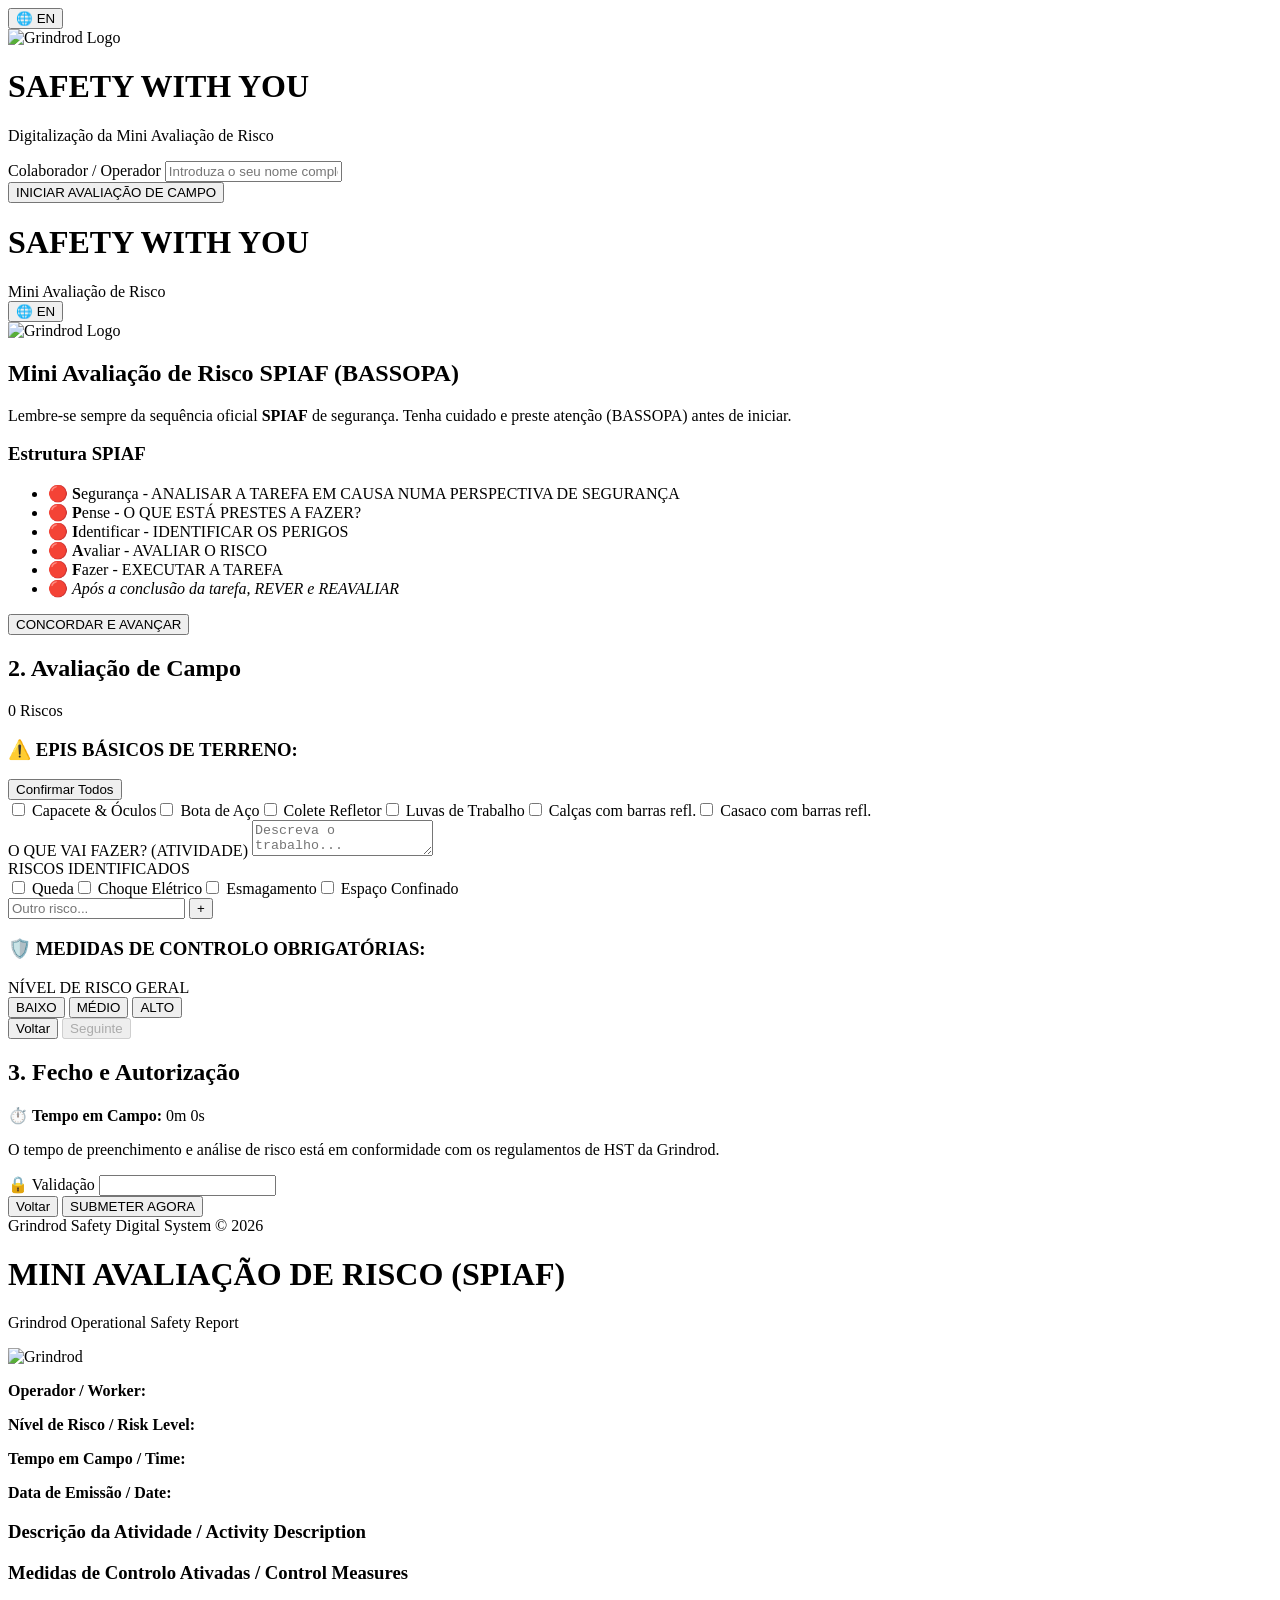
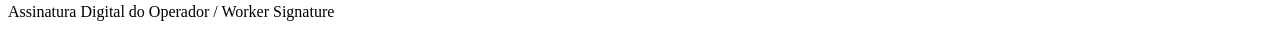
==== teste 2/index.html @ 8ecebaa3 "update" ====
<!DOCTYPE html>
<html lang="pt">
<head>
    <meta charset="UTF-8">
    <meta name="viewport" content="width=device-width, initial-scale=1.0">
    <title>Safety With You - Grindrod</title>
    <!-- Tailwind CSS CDN para Estilização Rápida -->
    <script src="https://cdn.jsdelivr.net/npm/@tailwindcss/browser@4"></script>
    <!-- Biblioteca Oficial para Gerar PDF diretamente no Navegador / Telemóvel -->
    <script src="https://cdnjs.cloudflare.com/ajax/libs/html2pdf.js/0.10.1/html2pdf.bundle.min.js"></script>
    <style>
        .animate-pulse-slow {
            animation: pulse 3s cubic-bezier(0.4, 0, 0.6, 1) infinite;
        }
    </style>
</head>
<body class="bg-gray-100 font-sans text-gray-800 min-h-screen flex flex-col justify-between selection:bg-blue-200">

    <!-- 1. ECRÃ DE LOGIN / ENTRADA -->
    <div id="screen-login" class="flex-1 flex flex-col items-center justify-center p-6 space-y-6 max-w-md mx-auto w-full relative">
        
        <!-- Seletor de Língua no Login -->
        <div class="absolute top-4 right-4 z-50">
            <button onclick="toggleLanguage()" id="lang-btn-login" class="bg-white border border-gray-300 text-slate-700 px-2.5 py-1 rounded text-xs font-bold shadow-sm cursor-pointer hover:bg-gray-50">
                🌐 EN
            </button>
        </div>

        <div class="text-center space-y-2 w-full">
            <!-- Imagem Oficial do Logo no Login -->
            <div class="bg-white p-4 rounded-xl shadow-md inline-block mb-2">
                <img src="logo.png" alt="Grindrod Logo" class="h-20 w-auto object-contain mx-auto">
            </div>
            <h1 class="text-2xl font-black text-[#1a365d] tracking-tight uppercase">SAFETY WITH YOU</h1>
            <p id="t-login-subtitle" class="text-xs text-gray-500 font-medium">Digitalização da Mini Avaliação de Risco</p>
        </div>

        <div class="bg-white p-5 rounded-xl shadow-sm border border-gray-200 w-full space-y-4">
            <div>
                <label id="t-login-label" class="block text-[11px] font-bold text-gray-500 uppercase tracking-wider mb-1">Colaborador / Operador</label>
                <input type="text" id="operator-name" class="w-full p-3 border rounded-lg text-sm outline-none focus:ring-2 focus:ring-blue-500 bg-white" placeholder="Introduza o seu nome completo">
            </div>
            <button id="t-login-btn" onclick="startEvaluation()" class="w-full bg-[#1a365d] text-white p-3.5 rounded-lg font-bold shadow hover:bg-blue-900 transition-all active:scale-[0.99] cursor-pointer text-sm tracking-wide">
                INICIAR AVALIAÇÃO DE CAMPO
            </button>
        </div>
    </div>


    <!-- ECRÃS DE FLUXO INTERNO -->
    <div id="main-flow-container" class="hidden flex-1 flex flex-col">
        
        <!-- Header Fixo -->
        <header class="bg-[#1a365d] text-white p-4 flex items-center justify-between shadow-md h-16 sticky top-0 z-50">
            <div class="flex flex-col justify-center min-w-0 pr-2">
                <h1 class="font-bold tracking-wide text-xs sm:text-sm truncate uppercase">SAFETY WITH YOU</h1>
                <span id="t-header-subtitle" class="text-[9px] block text-gray-300 truncate">Mini Avaliação de Risco</span>
            </div>
            
            <div class="flex items-center gap-3 flex-shrink-0">
                <button onclick="toggleLanguage()" id="lang-btn-flow" class="bg-[#244b82] border border-blue-400 text-white px-2 py-0.5 rounded text-[11px] font-bold cursor-pointer hover:bg-blue-800">
                    🌐 EN
                </button>
                <div class="bg-white px-2 py-1 rounded flex items-center justify-center h-10 w-24 shadow-sm">
                    <img src="logo.png" alt="Grindrod Logo" class="h-full w-full object-contain">
                </div>
            </div>
        </header>

        <!-- 2. ECRÃ DE CONSCIENCIALIZAÇÃO (SPIAF / STIAD) -->
        <div id="screen-spiaf" class="hidden flex-1 p-4 max-w-md mx-auto w-full space-y-4">
            <div id="spiaf-banner-style" class="border-l-4 border-red-600 bg-red-50 p-3 rounded-r shadow-sm">
                <h2 id="t-spiaf-title" class="text-sm font-bold text-red-800 uppercase">Mentalidade SPIAF</h2>
                <p id="t-spiaf-desc" class="text-[11px] text-red-700 mt-0.5">Lembre-se sempre de: <strong>Se Parar Inspecionar Avaliar Fazer!</strong> Pare antes de iniciar qualquer atividade complexa.</p>
            </div>

            <div class="bg-white p-4 rounded-xl shadow-sm border space-y-3">
                <h3 id="t-spiaf-rules-title" class="text-xs font-bold text-gray-400 uppercase tracking-wider">Regras de Ouro no Terreno</h3>
                <ul id="t-spiaf-rules-list" class="text-xs space-y-2.5 text-gray-600"></ul>
            </div>

            <button id="t-spiaf-btn" onclick="changeScreen('screen-form')" class="w-full bg-[#1a365d] text-white p-3 rounded font-bold shadow hover:bg-blue-900 cursor-pointer text-sm">
                CONCORDAR E AVANÇAR
            </button>
        </div>

        <!-- 3. ECRÃ FORMULÁRIO -->
        <div id="screen-form" class="hidden flex-1 p-4 max-w-md mx-auto w-full space-y-4 pb-8">
            <div class="flex justify-between items-center border-b pb-2">
                <h2 id="t-form-title" class="text-base font-bold text-slate-800">2. Avaliação de Campo</h2>
                <span id="risk-counter" class="bg-gray-400 text-white text-xs font-bold px-2 py-1 rounded-full">0 Riscos</span>
            </div>

            <!-- EPIs -->
            <div class="bg-blue-50/60 p-3 rounded-lg border border-blue-200 space-y-2">
                <div class="flex justify-between items-center">
                    <h3 id="t-epi-title" class="text-xs font-bold text-slate-700 flex items-center gap-1">⚠️ EPIS BÁSICOS DE TERRENO:</h3>
                    <button type="button" id="t-epi-btn-all" onclick="checkAllEpi()" class="text-[10px] bg-blue-100 text-blue-700 font-bold px-2 py-0.5 rounded border border-blue-300 hover:bg-blue-200">Confirmar Todos</button>
                </div>
                <div id="epi-checkboxes-container" class="grid grid-cols-2 gap-2 text-xs"></div>
            </div>

            <!-- Atividade -->
            <div class="space-y-1">
                <label id="t-activity-label" class="block text-xs font-bold text-gray-500 uppercase">O QUE VAI FAZER? (ATIVIDADE)</label>
                <textarea id="activity-textarea" class="w-full p-2.5 border rounded text-xs outline-none focus:ring-1 focus:ring-blue-500 bg-white" rows="2" placeholder="Descreva o trabalho..."></textarea>
            </div>

            <!-- Riscos -->
            <div class="space-y-1.5">
                <label id="t-risks-label" class="block text-xs font-bold text-gray-500 uppercase">RISCOS IDENTIFICADOS</label>
                <div id="risks-grid" class="grid grid-cols-2 gap-2 text-xs"></div>
                <div class="flex gap-2 mt-2">
                    <input type="text" id="new-risk-input" class="flex-1 p-2 border rounded text-xs outline-none bg-white" placeholder="Outro risco...">
                    <button type="button" onclick="addNewRisk()" class="bg-orange-500 text-white font-bold px-3 rounded hover:bg-orange-600">+</button>
                </div>
            </div>

            <!-- Painel de Controlo Inteligente -->
            <div id="smart-controls-panel" class="hidden bg-blue-50 p-3 rounded-lg border border-blue-200 space-y-1 text-xs text-slate-700">
                <h3 id="t-matrix-title" class="font-bold text-blue-900 uppercase tracking-wide flex items-center gap-1">🛡️ MEDIDAS DE CONTROLO OBRIGATÓRIAS:</h3>
                <div id="controls-list" class="space-y-1.5 font-medium mt-1"></div>
            </div>

            <!-- Risco Geral -->
            <div class="space-y-1.5">
                <label id="t-risk-level-label" class="block text-xs font-bold text-gray-500 uppercase">NÍVEL DE RISCO GERAL</label>
                <div class="grid grid-cols-3 gap-2">
                    <button type="button" id="t-btn-low" onclick="setRiskLevel('BAIXO')" class="p-2.5 rounded font-bold border text-xs bg-green-100 border-green-300 text-green-700 hover:bg-green-200 active:bg-green-300 cursor-pointer">BAIXO</button>
                    <button type="button" id="t-btn-med" onclick="setRiskLevel('MÉDIO')" class="p-2.5 rounded font-bold border text-xs bg-yellow-100 border-yellow-300 text-yellow-700 hover:bg-yellow-200 active:bg-yellow-300 cursor-pointer">MÉDIO</button>
                    <button type="button" id="t-btn-high" onclick="setRiskLevel('ALTO')" class="p-2.5 rounded font-bold border text-xs bg-red-100 border-red-300 text-red-700 hover:bg-red-200 active:bg-red-300 cursor-pointer">ALTO</button>
                </div>
            </div>

            <!-- Alerta -->
            <div id="alert-risk-level" class="hidden p-3 rounded text-xs font-semibold"></div>

            <div class="flex gap-4 pt-2">
                <button type="button" id="t-btn-back-1" onclick="changeScreen('screen-spiaf')" class="w-1/3 bg-slate-300 text-slate-700 p-3 rounded font-bold hover:bg-slate-400 cursor-pointer text-sm">Voltar</button>
                <button type="button" id="btn-next-step" onclick="validateScreenForm()" disabled class="w-2/3 bg-gray-400 text-white p-3 rounded font-bold cursor-not-allowed shadow text-sm">Seguinte</button>
            </div>
        </div>

        <!-- 4. ECRÃ DE ASSINATURA E SUBMISSÃO -->
        <div id="screen-approval" class="hidden flex-1 p-4 max-w-md mx-auto w-full space-y-4">
            <h2 id="t-approval-title" class="text-base font-bold text-slate-800 border-b pb-1">3. Fecho e Autorização</h2>
            
            <div class="bg-white p-3.5 rounded-lg border text-xs space-y-2">
                <p><span id="t-time-label">⏱️ <strong>Tempo em Campo:</strong></span> <span id="time-elapsed-display" class="font-bold text-blue-700">0m 0s</span></p>
                <p id="t-time-desc" class="text-gray-500 text-[11px]">O tempo de preenchimento e análise de risco está em conformidade com os regulamentos de HST da Grindrod.</p>
            </div>

            <!-- Bloco de Assinaturas -->
            <div class="p-3 border rounded space-y-2 bg-gray-50" id="validation-signature-block">
                <label id="approval-label" class="block text-xs font-bold uppercase tracking-wide">🔒 Validação</label>
                <input type="text" id="approver-name" class="w-full p-2 border rounded text-xs outline-none focus:ring-2 focus:ring-blue-500 bg-white" placeholder="">
            </div>

            <div class="flex gap-4 pt-4">
                <button type="button" id="t-btn-back-2" onclick="changeScreen('screen-form')" class="w-1/3 bg-slate-300 text-slate-700 p-3 rounded font-bold hover:bg-slate-400 cursor-pointer text-sm">Voltar</button>
                <button type="button" id="t-btn-submit" onclick="submitForm()" class="w-2/3 bg-emerald-600 text-white p-3 rounded font-bold hover:bg-emerald-700 shadow cursor-pointer text-sm">SUBMETER AGORA</button>
            </div>
        </div>

        <!-- Footer -->
        <footer class="text-center text-[10px] text-gray-400 pb-2 mt-auto">
            Grindrod Safety Digital System © 2026
        </footer>
    </div>


    <!-- ELEMENTO INVISÍVEL: Estrutura do Layout Usada Apenas para Gerar o PDF Comercial -->
    <div id="pdf-template" class="hidden bg-white p-8 text-slate-900 text-sm space-y-6" style="width: 750px;">
        <div class="flex justify-between items-center border-b-2 border-[#1a365d] pb-4">
            <div>
                <h1 class="text-xl font-black text-[#1a365d]" id="pdf-title-main">MINI AVALIAÇÃO DE RISCO</h1>
                <p class="text-xs text-gray-500 font-bold uppercase">Grindrod Operational Safety Report</p>
            </div>
            <img src="logo.png" alt="Grindrod" style="height: 50px; width: auto; object-contain: true;">
        </div>

        <div class="bg-gray-50 p-4 rounded border grid grid-cols-2 gap-4">
            <p><strong>Operador / Worker:</strong> <span id="pdf-worker-name"></span></p>
            <p><strong>Nível de Risco / Risk Level:</strong> <span id="pdf-risk-level" class="font-bold"></span></p>
            <p><strong>Tempo em Campo / Time:</strong> <span id="pdf-time"></span></p>
            <p><strong>Data de Emissão / Date:</strong> <span id="pdf-date"></span></p>
        </div>

        <div class="space-y-2">
            <h3 class="font-bold text-[#1a365d] border-b uppercase text-xs">Descrição da Atividade / Activity Description</h3>
            <p id="pdf-activity" class="text-gray-700 bg-gray-50 p-3 rounded border italic"></p>
        </div>

        <div class="space-y-2">
            <h3 class="font-bold text-[#1a365d] border-b uppercase text-xs">Medidas de Controlo Ativadas / Control Measures</h3>
            <div id="pdf-controls" class="space-y-1 text-xs text-gray-700 pl-2"></div>
        </div>

        <div class="grid grid-cols-2 gap-8 pt-12 text-center text-xs">
            <div class="border-t border-gray-400 pt-2">
                <p class="font-bold" id="pdf-worker-sign"></p>
                <p class="text-gray-400 text-[10px]">Assinatura Digital do Operador / Worker Signature</p>
            </div>
            <div class="border-t border-gray-400 pt-2">
                <p class="font-bold" id="pdf-approver-sign"></p>
                <p id="pdf-approver-title" class="text-gray-400 text-[10px]"></p>
            </div>
        </div>
    </div>


    <!-- LÓGICA JAVASCRIPT BILINGUE + MOTOR PDF -->
    <script>
        let currentLang = "PT";
        let currentRiskLevel = "BAIXO";
        let startTime = null;
        let customRisksData = {};
        let finalExecutionTime = "";

               const translations = {
            PT: {
                loginSubtitle: "Digitalização da Mini Avaliação de Risco",
                loginLabel: "Colaborador / Operador",
                loginPlaceholder: "Introduza o seu nome completo",
                loginBtn: "INICIAR AVALIAÇÃO DE CAMPO",
                headerSubtitle: "Mini Avaliação de Risco",
                spiafTitle: "Mini Avaliação de Risco SPIAF (BASSOPA)",
                spiafDesc: "Lembre-se sempre da sequência oficial <strong>SPIAF</strong> de segurança. Tenha cuidado e preste atenção (BASSOPA) antes de iniciar.",
                spiafRulesTitle: "Estrutura SPIAF",
                spiafRules: [
                    "<strong>S</strong>egurança - ANALISAR A TAREFA EM CAUSA NUMA PERSPECTIVA DE SEGURANÇA",
                    "<strong>P</strong>ense - O QUE ESTÁ PRESTES A FAZER?",
                    "<strong>I</strong>dentificar - IDENTIFICAR OS PERIGOS",
                    "<strong>A</strong>valiar - AVALIAR O RISCO",
                    "<strong>F</strong>azer - EXECUTAR A TAREFA",
                    "<em>Após a conclusão da tarefa, REVER e REAVALIAR</em>"
                ],
                spiafBtn: "CONCORDAR E AVANÇAR",
                formTitle: "2. Avaliação de Campo",
                epiTitle: "⚠️ EPIS BÁSICOS DE TERRENO:",
                epiBtnAll: "Confirmar Todos",
                epis: ["Capacete & Óculos", "Bota de Aço", "Colete Refletor", "Luvas de Trabalho", "Calças com barras refl.", "Casaco com barras refl."],
                activityLabel: "O QUE VAI FAZER? (ATIVIDADE)",
                activityPlaceholder: "Descreva o trabalho...",
                risksLabel: "RISCOS IDENTIFICADOS",
                riskInputPlaceholder: "Outro risco...",
                matrixTitle: "🛡️ MEDIDAS DE CONTROLO OBRIGATÓRIAS:",
                riskLevelLabel: "NÍVEL DE RISCO GERAL",
                btnLow: "BAIXO",
                btnMed: "MÉDIO",
                btnHigh: "ALTO",
                btnBack: "Voltar",
                btnNext: "Seguinte",
                approvalTitle: "3. Fecho e Autorização",
                timeLabel: "⏱️ <strong>Tempo em Campo:</strong>",
                timeDesc: "O tempo de preenchimento e análise de risco está em conformidade com os regulamentos de HST da Grindrod.",
                btnSubmit: "SUBMETER AGORA",
                alertLoginName: "Por favor, introduza o seu nome para iniciar a avaliação.",
                alertEpiCheck: "❌ Atenção: É obrigatório confirmar o uso de TODOS os EPIs básicos de terreno antes de avançar!",
                riskCounterOne: "Risco",
                riskCounterMany: "Riscos",
                promptCustomMeasure: "Qual é a medida de controlo obrigatória para o risco",
                defaultCustomMeasure: "Aplicar procedimentos de segurança específicos de campo.",
                alertSubmissaoSucesso: "✓ Avaliação de Segurança submetida com sucesso! O descarregamento do PDF iniciará de seguida.",
                validadoPor: "Validada por",
                alertBaixo: "ℹ️ Risco Baixo: Esta tarefa exigirá a assinatura do Supervisor no fecho.",
                alertMedio: "⚠️ Risco Médio: Esta tarefa exigirá a validação e assinatura do Gestor de Área.",
                alertAlto: "🚨 ATENÇÃO: Trabalho de Alto Risco! Exigirá a assinatura de autorização do CO / CEO.",
                labelSignSuper: "🔒 Assinatura de Validação do Supervisor",
                placeholderSignSuper: "Nome do Supervisor Autorizado",
                labelSignGestor: "🔒 Assinatura de Validação do Gestor",
                placeholderSignGestor: "Nome do Gestor de Área",
                labelSignCeo: "🔒 Assinatura de Autorização Especial (CO / CEO)",
                placeholderSignCeo: "Nome do CO ou CEO da Empresa",
                errorSignRequired: "❌ Erro: O nível de risco está definido como"
            },
            EN: {
                loginSubtitle: "Digitalization of the Mini Risk Assessment",
                loginLabel: "Employee / Operator",
                loginPlaceholder: "Enter your full name",
                loginBtn: "START FIELD ASSESSMENT",
                headerSubtitle: "STIAD Mini Risk Assessment",
                spiafTitle: "STIAD Mini Risk Assessment (BASSOBHA)",
                spiafDesc: "Always remember the official <strong>STIAD</strong> safety sequence. Take care and pay attention (BASSOBHA) before starting.",
                spiafRulesTitle: "STIAD Framework",
                spiafRules: [
                    "<strong>S</strong>afety - LOOK AT THE TASK AT HAND FROM A SAFETY PERSPECTIVE",
                    "<strong>T</strong>hink - WHAT ARE YOU ABOUT TO DO?",
                    "<strong>I</strong>dentify - IDENTIFY HAZARDS",
                    "<strong>A</strong>ssess - ASSESS THE RISK",
                    "<strong>D</strong>o - DO THE TASK",
                    "<em>After the task is complete, REVIEW and REASSESS</em>"
                ],
                spiafBtn: "AGREE AND PROCEED",
                formTitle: "2. Field Assessment",
                epiTitle: "⚠️ BASIC SITE PPE:",
                epiBtnAll: "Confirm All",
                epis: ["Helmet & Glasses", "Steel Toe Boots", "Reflective Vest", "Safety Gloves", "Reflective Trousers", "Reflective Jacket"],
                activityLabel: "WHAT ARE YOU GOING TO DO? (ACTIVITY)",
                activityPlaceholder: "Describe the work...",
                risksLabel: "IDENTIFIED RISKS",
                riskInputPlaceholder: "Other risk...",
                matrixTitle: "🛡️ MANDATORY CONTROL MEASURES:",
                riskLevelLabel: "GENERAL RISK LEVEL",
                btnLow: "LOW",
                btnMed: "MEDIUM",
                btnHigh: "HIGH",
                btnBack: "Back",
                btnNext: "Next",
                approvalTitle: "3. Closure and Authorization",
                timeLabel: "⏱️ <strong>Time in Field:</strong>",
                timeDesc: "The assessment completion time complies with Grindrod's health and safety regulations.",
                btnSubmit: "SUBMIT NOW",
                alertLoginName: "Please enter your name to start the assessment.",
                alertEpiCheck: "❌ Attention: You must confirm the use of ALL basic site PPE before proceeding!",
                riskCounterOne: "Risk",
                riskCounterMany: "Risks",
                promptCustomMeasure: "What is the mandatory control measure for the risk",
                defaultCustomMeasure: "Apply specific field safety procedures.",
                alertSubmissaoSucesso: "✓ Safety Assessment successfully submitted! PDF download will follow.",
                validadoPor: "Validated by",
                alertBaixo: "ℹ️ Low Risk: This task will require the Supervisor's signature at closure.",
                alertMedio: "⚠️ Medium Risk: This task will require validation and signature from the Area Manager.",
                alertAlto: "🚨 ATTENTION: High Risk Work! Will require authorization signature from the CO / CEO.",
                labelSignSuper: "🔒 Supervisor Validation Signature",
                placeholderSignSuper: "Name of the Authorized Supervisor",
                labelSignGestor: "🔒 Manager Validation Signature",
                placeholderSignGestor: "Name of the Area Manager",
                labelSignCeo: "🔒 Special Authorization Signature (CO / CEO)",
                placeholderSignCeo: "Name of the Company CO or CEO",
                errorSignRequired: "❌ Error: The risk level is set to"
            }
        };


        function toggleLanguage() {
            currentLang = (currentLang === "PT") ? "EN" : "PT";
            document.getElementById('lang-btn-login').innerText = `🌐 ${currentLang === "PT" ? "EN" : "PT"}`;
            document.getElementById('lang-btn-flow').innerText = `🌐 ${currentLang === "PT" ? "EN" : "PT"}`;
            applyTranslations();
            updateFormIntelligence(); 
            if(!document.getElementById('screen-form').classList.contains('hidden')) {
                setRiskLevel(currentRiskLevel === "BAIXO" || currentRiskLevel === "LOW" ? "BAIXO" : (currentRiskLevel === "MÉDIO" || currentRiskLevel === "MEDIUM" ? "MÉDIO" : "ALTO"));
            }
        }

        function applyTranslations() {
            const lang = translations[currentLang];
            document.getElementById('t-login-subtitle').innerText = lang.loginSubtitle;
            document.getElementById('t-login-label').innerText = lang.loginLabel;
            document.getElementById('operator-name').placeholder = lang.loginPlaceholder;
            document.getElementById('t-login-btn').innerText = lang.loginBtn;
            document.getElementById('t-header-subtitle').innerText = lang.headerSubtitle;
            document.getElementById('t-spiaf-title').innerText = lang.spiafTitle;
            document.getElementById('t-spiaf-desc').innerHTML = lang.spiafDesc;
            document.getElementById('t-spiaf-rules-title').innerText = lang.spiafRulesTitle;
            document.getElementById('t-spiaf-btn').innerText = lang.spiafBtn;
            
            // Ajuste do título da exportação do PDF
            if(currentLang === "EN") {
                document.getElementById('pdf-title-main').innerText = "STIAD MINI RISK ASSESSMENT";
            } else {
                document.getElementById('pdf-title-main').innerText = "MINI AVALIAÇÃO DE RISCO (SPIAF)";
            }

            // Garante o alinhamento visual com a barra institucional vermelha de segurança da Grindrod
            document.getElementById('spiaf-banner-style').className = "border-l-4 border-red-600 bg-red-50 p-3 rounded-r shadow-sm";
            document.getElementById('t-spiaf-title').className = "text-sm font-bold text-red-800 uppercase";
            document.getElementById('t-spiaf-desc').className = "text-[11px] text-red-700 mt-0.5";

            let rulesHtml = "";
            lang.spiafRules.forEach(rule => { 
                rulesHtml += `<li class="flex items-start gap-2">🔴 <span>${rule}</span></li>`; 
            });
            document.getElementById('t-spiaf-rules-list').innerHTML = rulesHtml;

            document.getElementById('t-form-title').innerText = lang.formTitle;
            document.getElementById('t-epi-title').innerText = lang.epiTitle;
            document.getElementById('t-epi-btn-all').innerText = lang.epiBtnAll;
            document.getElementById('t-activity-label').innerText = lang.activityLabel;
            document.getElementById('activity-textarea').placeholder = lang.activityPlaceholder;
            document.getElementById('t-risks-label').innerText = lang.risksLabel;
            document.getElementById('new-risk-input').placeholder = lang.riskInputPlaceholder;
            document.getElementById('t-matrix-title').innerText = lang.matrixTitle;
            document.getElementById('t-risk-level-label').innerText = lang.riskLevelLabel;
            
            document.getElementById('t-btn-low').innerText = lang.btnLow;
            document.getElementById('t-btn-med').innerText = lang.btnMed;
            document.getElementById('t-btn-high').innerText = lang.btnHigh;
            document.getElementById('t-btn-back-1').innerText = lang.btnBack;
            document.getElementById('btn-next-step').innerText = lang.btnNext;

            const epiContainer = document.getElementById('epi-checkboxes-container');
            let epiHtml = "";
            lang.epis.forEach(epi => { epiHtml += `<label class="flex items-center gap-1.5 cursor-pointer"><input type="checkbox" class="epi-checkbox w-4 h-4 text-blue-600 rounded"> ${epi}</label>`; });
            epiContainer.innerHTML = epiHtml;

            const risksGrid = document.getElementById('risks-grid');
            const defaultRisks = currentLang === "PT" 
                ? [{v:"Queda", t:"Queda"}, {v:"Choque", t:"Choque Elétrico"}, {v:"Esmagamento", t:"Esmagamento"}, {v:"Confinado", t:"Espaço Confinado"}]
                : [{v:"Queda", t:"Falls"}, {v:"Choque", t:"Electrical Shock"}, {v:"Esmagamento", t:"Crushing"}, {v:"Confinado", t:"Confined Space"}];
            
            let risksHtml = "";
            defaultRisks.forEach(r => { risksHtml += `<label class="flex items-center space-x-2 bg-white p-2 rounded border cursor-pointer"><input type="checkbox" value="${r.v}" onchange="updateFormIntelligence()" class="w-4 h-4 text-blue-600"> <span>${r.t}</span></label>`; });
            risksGrid.innerHTML = risksHtml;

            document.getElementById('t-approval-title').innerText = lang.approvalTitle;
            document.getElementById('t-time-label').innerHTML = lang.timeLabel;
            document.getElementById('t-time-desc').innerText = lang.timeDesc;
            document.getElementById('t-btn-back-2').innerText = lang.btnBack;
            document.getElementById('t-btn-submit').innerText = lang.btnSubmit;
        }

        function changeScreen(screenId) {
            if(screenId === 'screen-login') {
                document.getElementById('screen-login').classList.remove('hidden');
                document.getElementById('main-flow-container').classList.add('hidden');
            } else {
                document.getElementById('screen-login').classList.add('hidden');
                document.getElementById('main-flow-container').classList.remove('hidden');
                document.getElementById('screen-spiaf').classList.add('hidden');
                document.getElementById('screen-form').classList.add('hidden');
                document.getElementById('screen-approval').classList.add('hidden');
                document.getElementById(screenId).classList.remove('hidden');
            }

            if(screenId === 'screen-approval') {
                const endTime = new Date();
                const totalSeconds = Math.floor((endTime - startTime) / 1000);
                const minutes = Math.floor(totalSeconds / 60);
                const seconds = totalSeconds % 60;
                finalExecutionTime = `${minutes}m ${seconds}s`;
                document.getElementById('time-elapsed-display').innerText = finalExecutionTime;

                const label = document.getElementById('approval-label');
                const input = document.getElementById('approver-name');
                const block = document.getElementById('validation-signature-block');
                const lang = translations[currentLang];

                block.classList.remove('border-green-300', 'border-yellow-300', 'border-red-300', 'bg-green-50/50', 'bg-yellow-50/50', 'bg-red-50/50');

                if (currentRiskLevel === "BAIXO" || currentRiskLevel === "LOW") {
                    label.innerText = lang.labelSignSuper;
                    label.className = "block text-xs font-bold text-green-700 uppercase";
                    input.placeholder = lang.placeholderSignSuper;
                    block.classList.add('border-green-300', 'bg-green-50/50');
                } else if (currentRiskLevel === "MÉDIO" || currentRiskLevel === "MEDIUM") {
                    label.innerText = lang.labelSignGestor;
                    label.className = "block text-xs font-bold text-yellow-700 uppercase";
                    input.placeholder = lang.placeholderSignGestor;
                    block.classList.add('border-yellow-300', 'bg-yellow-50/50');
                } else if (currentRiskLevel === "ALTO" || currentRiskLevel === "HIGH") {
                    label.innerText = lang.labelSignCeo;
                    label.className = "block text-xs font-bold text-red-700 uppercase";
                    input.placeholder = lang.placeholderSignCeo;
                    block.classList.add('border-red-300', 'bg-red-50/50');
                }
            }
        }

        function startEvaluation() {
            const opName = document.getElementById('operator-name').value.trim();
            if(opName === "") {
                alert(translations[currentLang].alertLoginName);
                return;
            }
            startTime = new Date(); 
            changeScreen('screen-spiaf');
        }

        function checkAllEpi() {
            const checkboxes = document.querySelectorAll('.epi-checkbox');
            checkboxes.forEach(cb => cb.checked = true);
        }

        function addNewRisk() {
            const input = document.getElementById('new-risk-input');
            const riskValue = input.value.trim();
            const lang = translations[currentLang];

            if (riskValue !== "") {
                const controlValue = prompt(`${lang.promptCustomMeasure} [${riskValue}]?`);
                const finalControl = (controlValue && controlValue.trim() !== "") ? controlValue.trim() : lang.defaultCustomMeasure;
                customRisksData[riskValue] = finalControl;

                const grid = document.getElementById('risks-grid');
                const label = document.createElement('label');
                label.className = "flex items-center space-x-2 bg-orange-50 p-2 rounded border border-orange-200 cursor-pointer select-none animate-pulse-slow";
                label.innerHTML = `<input type="checkbox" value="${riskValue}" onchange="updateFormIntelligence()" class="w-4 h-4 text-blue-600" checked> <span class="truncate">${riskValue}</span>`;
                grid.appendChild(label);
                
                input.value = "";
                updateFormIntelligence();
            }
        }

        function updateFormIntelligence() {
            const checkboxes = document.querySelectorAll('#risks-grid input[type="checkbox"]');
            const panel = document.getElementById('smart-controls-panel');
            const list = document.getElementById('controls-list');
            const counter = document.getElementById('risk-counter');
            const btnNext = document.getElementById('btn-next-step');
            const lang = translations[currentLang];
            
            let checkedCount = 0;
            let htmlControls = "";

            checkboxes.forEach(box => {
                if(box.checked) {
                    checkedCount++;
                    if(box.value === "Queda") htmlControls += currentLang === "PT" ? `<p>🟩 Uso de Arnês e Linha de Vida Obrigatório.</p>` : `<p>🟩 Safety Harness and Lifeline Required.</p>`;
                    if(box.value === "Choque") htmlControls += currentLang === "PT" ? `<p>🟩 Confirmar isolamento elétrico e teste LOTO.</p>` : `<p>🟩 Confirm electrical isolation and LOTO verification.</p>`;
                    if(box.value === "Esmagamento") htmlControls += currentLang === "PT" ? `<p>🟩 Manter distância da linha de fogo e raio de ação da máquina.</p>` : `<p>🟩 Keep clear of the line of fire and machine operational radius.</p>`;
                    if(box.value === "Confinado") htmlControls += currentLang === "PT" ? `<p>🟩 Medição de Gases e vigia externo activos.</p>` : `<p>🟩 Gas testing and active external standby watch.</p>`;
                    
                    if(box.value !== "Queda" && box.value !== "Choque" && box.value !== "Esmagamento" && box.value !== "Confinado") {
                        const customControl = customRisksData[box.value] || "Medida não especificada / Not specified.";
                        htmlControls += `<p>🟩 <strong class="text-orange-600">${box.value}:</strong> ${customControl}</p>`;
                    }
                }
            });

            if (checkedCount > 0) {
                counter.innerText = `${checkedCount} ${checkedCount === 1 ? lang.riskCounterOne : lang.riskCounterMany}`;
                counter.className = "bg-orange-500 text-white text-xs font-bold px-2 py-1 rounded-full scale-105 transition-all";
                btnNext.disabled = false;
                btnNext.className = "w-2/3 bg-[#1a365d] text-white p-3 rounded font-bold shadow hover:bg-blue-900 cursor-pointer text-sm";
            } else {
                counter.innerText = `0 ${lang.riskCounterMany}`;
                counter.className = "bg-gray-400 text-white text-xs font-bold px-2 py-1 rounded-full transition-all";
                btnNext.disabled = true;
                btnNext.className = "w-2/3 bg-gray-400 text-white p-3 rounded font-bold cursor-not-allowed shadow text-sm";
            }

            if(htmlControls !== "") {
                list.innerHTML = htmlControls;
                panel.classList.remove('hidden');
            } else {
                panel.classList.add('hidden');
            }
        }

        function setRiskLevel(level) {
            const alertBox = document.getElementById('alert-risk-level');
            const lang = translations[currentLang];
            alertBox.classList.remove('hidden', 'bg-green-100', 'text-green-800', 'border-green-400', 'bg-yellow-100', 'text-yellow-800', 'border-yellow-400', 'bg-red-100', 'text-red-800', 'border-red-400', 'border');
            alertBox.classList.add('border');

            if (level === "BAIXO") {
                currentRiskLevel = currentLang === "PT" ? "BAIXO" : "LOW";
                alertBox.className = "bg-green-100 text-green-800 border-green-400 p-3 rounded text-xs font-semibold";
                alertBox.innerText = lang.alertBaixo;
            } else if (level === "MÉDIO") {
                currentRiskLevel = currentLang === "PT" ? "MÉDIO" : "MEDIUM";
                alertBox.className = "bg-yellow-100 text-yellow-800 border-yellow-400 p-3 rounded text-xs font-semibold";
                alertBox.innerText = lang.alertMedio;
            } else if (level === "ALTO") {
                currentRiskLevel = currentLang === "PT" ? "ALTO" : "HIGH";
                alertBox.className = "bg-red-100 text-red-800 border-red-400 p-3 rounded text-xs font-semibold animate-pulse";
                alertBox.innerText = lang.alertAlto;
            }
        }

        function validateScreenForm() {
            const epis = document.querySelectorAll('.epi-checkbox');
            let allEpisOk = true;
            epis.forEach(cb => { if(!cb.checked) allEpisOk = false; });

            if(!allEpisOk) {
                alert(translations[currentLang].alertEpiCheck);
                return;
            }
            changeScreen('screen-approval');
        }

        function generateSafetyPDF(operador, aprovador, atividade) {
            document.getElementById('pdf-worker-name').innerText = operador;
            document.getElementById('pdf-worker-sign').innerText = operador;
            document.getElementById('pdf-risk-level').innerText = currentRiskLevel;
            document.getElementById('pdf-time').innerText = finalExecutionTime;
            document.getElementById('pdf-date').innerText = new Date().toLocaleString();
            document.getElementById('pdf-activity').innerText = atividade !== "" ? atividade : "Atividade operacional não descrita.";
            document.getElementById('pdf-approver-sign').innerText = aprovador;
            
            let cargoFinal = "Supervisor de HST / HSE Supervisor";
            if(currentRiskLevel === "MÉDIO" || currentRiskLevel === "MEDIUM") cargoFinal = "Gestor Operacional / Area Manager";
            if(currentRiskLevel === "ALTO" || currentRiskLevel === "HIGH") cargoFinal = "Diretor Executivo / CO CEO";
            document.getElementById('pdf-approver-title').innerText = cargoFinal;

            const activeControls = document.getElementById('controls-list').innerHTML;
            document.getElementById('pdf-controls').innerHTML = activeControls !== "" ? activeControls : "<p>Nenhum risco crítico selecionado. Operação com EPIs Básicos.</p>";

            const elementoPDF = document.getElementById('pdf-template');
            elementoPDF.classList.remove('hidden');

            const opcoes = {
                margin:       0.5,
                filename:     `Grindrod_Safety_Report_${operador.replace(/\s+/g, '_')}.pdf`,
                image:        { type: 'jpeg', quality: 0.98 },
                html2canvas:  { scale: 2, useCORS: true },
                jsPDF:        { unit: 'in', format: 'letter', orientation: 'portrait' }
            };

            html2pdf().set(opcoes).from(elementoPDF).save().then(() => {
                elementoPDF.classList.add('hidden');
            });
        }

        function submitForm() {
            const opName = document.getElementById('operator-name').value.trim();
            const approverInput = document.getElementById('approver-name').value.trim();
            const atividadeInput = document.getElementById('activity-textarea').value.trim();
            const lang = translations[currentLang];
            
            if (approverInput === "") {
                let cargo = currentLang === "PT" ? "Supervisor" : "Supervisor";
                if (currentRiskLevel === "MÉDIO" || currentRiskLevel === "MEDIUM") cargo = currentLang === "PT" ? "Gestor" : "Manager";
                if (currentRiskLevel === "ALTO" || currentRiskLevel === "HIGH") cargo = "CO / CEO";
                alert(`${lang.errorSignRequired} ${currentRiskLevel}. ${currentLang === 'PT' ? 'É obrigatório introduzir o nome do' : 'You must enter the name of the'} ${cargo} ${currentLang === 'PT' ? 'para validar a tarefa!' : 'to validate the task!'}`);
                return;
            }

            alert(`${lang.alertSubmissaoSucesso}\n${lang.validadoPor}: ${approverInput} (${currentRiskLevel}).`);
            
            generateSafetyPDF(opName, approverInput, atividadeInput);

            document.getElementById('approver-name').value = "";
            document.getElementById('operator-name').value = "";
            document.getElementById('activity-textarea').value = "";
            customRisksData = {};
            document.getElementById('alert-risk-level').classList.add('hidden');
            
            applyTranslations(); 
            updateFormIntelligence();
            changeScreen('screen-login');
        }

        applyTranslations();
    </script>
</body>
</html>
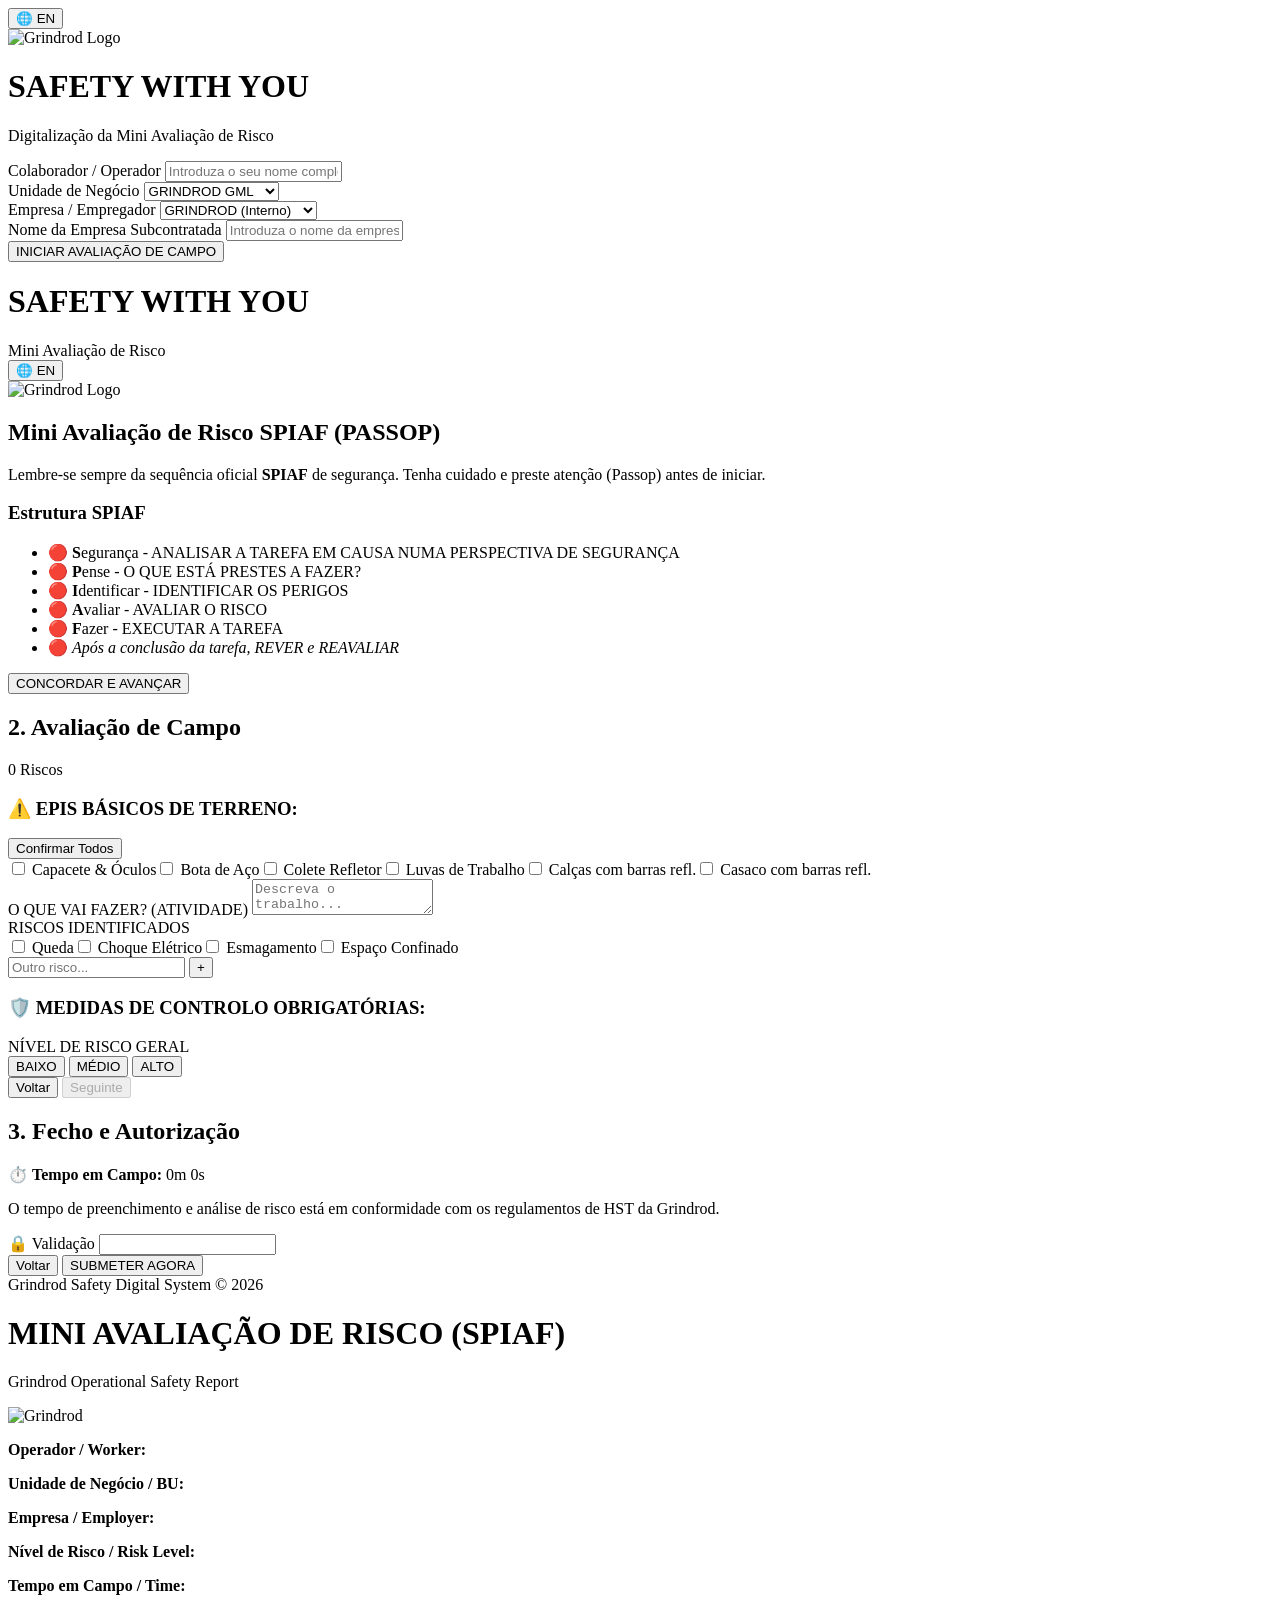
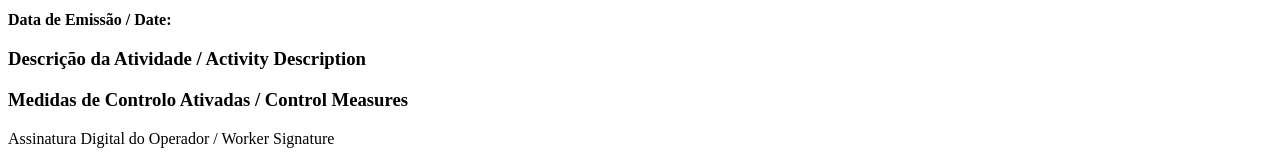
==== commit 3b01f08e: "update index.html" ====
--- a/teste 2/index.html
+++ b/teste 2/index.html
@@ -36,10 +36,41 @@
         </div>
 
         <div class="bg-white p-5 rounded-xl shadow-sm border border-gray-200 w-full space-y-4">
+            <!-- Nome -->
             <div>
                 <label id="t-login-label" class="block text-[11px] font-bold text-gray-500 uppercase tracking-wider mb-1">Colaborador / Operador</label>
                 <input type="text" id="operator-name" class="w-full p-3 border rounded-lg text-sm outline-none focus:ring-2 focus:ring-blue-500 bg-white" placeholder="Introduza o seu nome completo">
             </div>
+
+            <!-- Unidade de Negócio -->
+            <div>
+                <label id="t-bu-label" class="block text-[11px] font-bold text-gray-500 uppercase tracking-wider mb-1">Unidade de Negócio</label>
+                <select id="business-unit" class="w-full p-3 border rounded-lg text-sm outline-none focus:ring-2 focus:ring-blue-500 bg-white cursor-pointer">
+                    <option value="GRINDROD GML">GRINDROD GML</option>
+                    <option value="GRINDROD TCM">GRINDROD TCM</option>
+                    <option value="GRINDROD MCTL">GRINDROD MCTL</option>
+                    <option value="GRINDROD SGM">GRINDROD SGM</option>
+                </select>
+            </div>
+
+            <!-- Empresa / Vínculo -->
+            <div>
+                <label id="t-company-label" class="block text-[11px] font-bold text-gray-500 uppercase tracking-wider mb-1">Empresa / Empregador</label>
+                <select id="company-select" onchange="handleCompanyChange()" class="w-full p-3 border rounded-lg text-sm outline-none focus:ring-2 focus:ring-blue-500 bg-white cursor-pointer">
+                    <option value="GRINDROD" id="opt-grindrod">GRINDROD (Interno)</option>
+                    <option value="AKK&AD">AKK&AD</option>
+                    <option value="MES">MES</option>
+                    <option value="OUTOTEC SPS">OUTOTEC SPS</option>
+                    <option value="OUTRA" id="opt-other">Outra Subcontratada...</option>
+                </select>
+            </div>
+
+            <!-- Campo Dinâmico para Outra Empresa -->
+            <div id="custom-company-container" class="hidden">
+                <label id="t-custom-company-label" class="block text-[11px] font-bold text-orange-600 uppercase tracking-wider mb-1">Nome da Empresa Subcontratada</label>
+                <input type="text" id="custom-company-name" class="w-full p-3 border border-orange-300 rounded-lg text-sm outline-none focus:ring-2 focus:ring-orange-500 bg-orange-50/30" placeholder="Introduza o nome da empresa">
+            </div>
+
             <button id="t-login-btn" onclick="startEvaluation()" class="w-full bg-[#1a365d] text-white p-3.5 rounded-lg font-bold shadow hover:bg-blue-900 transition-all active:scale-[0.99] cursor-pointer text-sm tracking-wide">
                 INICIAR AVALIAÇÃO DE CAMPO
             </button>
@@ -181,6 +212,8 @@
 
         <div class="bg-gray-50 p-4 rounded border grid grid-cols-2 gap-4">
             <p><strong>Operador / Worker:</strong> <span id="pdf-worker-name"></span></p>
+            <p><strong>Unidade de Negócio / BU:</strong> <span id="pdf-bu" class="font-bold"></span></p>
+            <p><strong>Empresa / Employer:</strong> <span id="pdf-company" class="font-bold"></span></p>
             <p><strong>Nível de Risco / Risk Level:</strong> <span id="pdf-risk-level" class="font-bold"></span></p>
             <p><strong>Tempo em Campo / Time:</strong> <span id="pdf-time"></span></p>
             <p><strong>Data de Emissão / Date:</strong> <span id="pdf-date"></span></p>
@@ -217,15 +250,21 @@
         let customRisksData = {};
         let finalExecutionTime = "";
 
-               const translations = {
+        const translations = {
             PT: {
                 loginSubtitle: "Digitalização da Mini Avaliação de Risco",
                 loginLabel: "Colaborador / Operador",
                 loginPlaceholder: "Introduza o seu nome completo",
+                buLabel: "Unidade de Negócio",
+                companyLabel: "Empresa / Empregador",
+                optGrindrod: "GRINDROD (Interno)",
+                optOther: "Outra Subcontratada...",
+                customCompanyLabel: "Nome da Empresa Subcontratada",
+                customCompanyPlaceholder: "Introduza o nome da empresa",
                 loginBtn: "INICIAR AVALIAÇÃO DE CAMPO",
                 headerSubtitle: "Mini Avaliação de Risco",
-                spiafTitle: "Mini Avaliação de Risco SPIAF (BASSOPA)",
-                spiafDesc: "Lembre-se sempre da sequência oficial <strong>SPIAF</strong> de segurança. Tenha cuidado e preste atenção (BASSOPA) antes de iniciar.",
+                spiafTitle: "Mini Avaliação de Risco SPIAF (PASSOP)",
+                spiafDesc: "Lembre-se sempre da sequência oficial <strong>SPIAF</strong> de segurança. Tenha cuidado e preste atenção (Passop) antes de iniciar.",
                 spiafRulesTitle: "Estrutura SPIAF",
                 spiafRules: [
                     "<strong>S</strong>egurança - ANALISAR A TAREFA EM CAUSA NUMA PERSPECTIVA DE SEGURANÇA",
@@ -256,6 +295,7 @@
                 timeDesc: "O tempo de preenchimento e análise de risco está em conformidade com os regulamentos de HST da Grindrod.",
                 btnSubmit: "SUBMETER AGORA",
                 alertLoginName: "Por favor, introduza o seu nome para iniciar a avaliação.",
+                alertCustomCompany: "Por favor, digite o nome da empresa subcontratada.",
                 alertEpiCheck: "❌ Atenção: É obrigatório confirmar o uso de TODOS os EPIs básicos de terreno antes de avançar!",
                 riskCounterOne: "Risco",
                 riskCounterMany: "Riscos",
@@ -278,10 +318,16 @@
                 loginSubtitle: "Digitalization of the Mini Risk Assessment",
                 loginLabel: "Employee / Operator",
                 loginPlaceholder: "Enter your full name",
+                buLabel: "Business Unit",
+                companyLabel: "Company / Employer",
+                optGrindrod: "GRINDROD (Internal)",
+                optOther: "Other Subcontractor...",
+                customCompanyLabel: "Subcontractor Company Name",
+                customCompanyPlaceholder: "Enter company name",
                 loginBtn: "START FIELD ASSESSMENT",
                 headerSubtitle: "STIAD Mini Risk Assessment",
-                spiafTitle: "STIAD Mini Risk Assessment (BASSOBHA)",
-                spiafDesc: "Always remember the official <strong>STIAD</strong> safety sequence. Take care and pay attention (BASSOBHA) before starting.",
+                spiafTitle: "STIAD Mini Risk Assessment (PASSOP)",
+                spiafDesc: "Always remember the official <strong>STIAD</strong> safety sequence. Take care and pay attention (Bassopa) before starting.",
                 spiafRulesTitle: "STIAD Framework",
                 spiafRules: [
                     "<strong>S</strong>afety - LOOK AT THE TASK AT HAND FROM A SAFETY PERSPECTIVE",
@@ -312,6 +358,7 @@
                 timeDesc: "The assessment completion time complies with Grindrod's health and safety regulations.",
                 btnSubmit: "SUBMIT NOW",
                 alertLoginName: "Please enter your name to start the assessment.",
+                alertCustomCompany: "Please enter the subcontractor company name.",
                 alertEpiCheck: "❌ Attention: You must confirm the use of ALL basic site PPE before proceeding!",
                 riskCounterOne: "Risk",
                 riskCounterMany: "Risks",
@@ -332,7 +379,6 @@
             }
         };
 
-
         function toggleLanguage() {
             currentLang = (currentLang === "PT") ? "EN" : "PT";
             document.getElementById('lang-btn-login').innerText = `🌐 ${currentLang === "PT" ? "EN" : "PT"}`;
@@ -344,11 +390,30 @@
             }
         }
 
+        function handleCompanyChange() {
+            const companySelect = document.getElementById('company-select');
+            const customContainer = document.getElementById('custom-company-container');
+            
+            if (companySelect.value === "OUTRA") {
+                customContainer.classList.remove('hidden');
+            } else {
+                customContainer.classList.add('hidden');
+            }
+        }
+
         function applyTranslations() {
             const lang = translations[currentLang];
             document.getElementById('t-login-subtitle').innerText = lang.loginSubtitle;
             document.getElementById('t-login-label').innerText = lang.loginLabel;
             document.getElementById('operator-name').placeholder = lang.loginPlaceholder;
+            
+            document.getElementById('t-bu-label').innerText = lang.buLabel;
+            document.getElementById('t-company-label').innerText = lang.companyLabel;
+            document.getElementById('opt-grindrod').innerText = lang.optGrindrod;
+            document.getElementById('opt-other').innerText = lang.optOther;
+            document.getElementById('t-custom-company-label').innerText = lang.customCompanyLabel;
+            document.getElementById('custom-company-name').placeholder = lang.customCompanyPlaceholder;
+            
             document.getElementById('t-login-btn').innerText = lang.loginBtn;
             document.getElementById('t-header-subtitle').innerText = lang.headerSubtitle;
             document.getElementById('t-spiaf-title').innerText = lang.spiafTitle;
@@ -356,14 +421,12 @@
             document.getElementById('t-spiaf-rules-title').innerText = lang.spiafRulesTitle;
             document.getElementById('t-spiaf-btn').innerText = lang.spiafBtn;
             
-            // Ajuste do título da exportação do PDF
             if(currentLang === "EN") {
                 document.getElementById('pdf-title-main').innerText = "STIAD MINI RISK ASSESSMENT";
             } else {
                 document.getElementById('pdf-title-main').innerText = "MINI AVALIAÇÃO DE RISCO (SPIAF)";
             }
 
-            // Garante o alinhamento visual com a barra institucional vermelha de segurança da Grindrod
             document.getElementById('spiaf-banner-style').className = "border-l-4 border-red-600 bg-red-50 p-3 rounded-r shadow-sm";
             document.getElementById('t-spiaf-title').className = "text-sm font-bold text-red-800 uppercase";
             document.getElementById('t-spiaf-desc').className = "text-[11px] text-red-700 mt-0.5";
@@ -464,6 +527,13 @@
                 alert(translations[currentLang].alertLoginName);
                 return;
             }
+
+            const companySelect = document.getElementById('company-select').value;
+            if(companySelect === "OUTRA" && document.getElementById('custom-company-name').value.trim() === "") {
+                alert(translations[currentLang].alertCustomCompany);
+                return;
+            }
+
             startTime = new Date(); 
             changeScreen('screen-spiaf');
         }
@@ -573,9 +643,11 @@
             changeScreen('screen-approval');
         }
 
-        function generateSafetyPDF(operador, aprovador, atividade) {
+        function generateSafetyPDF(operador, bu, empresa, aprovador, atividade) {
             document.getElementById('pdf-worker-name').innerText = operador;
             document.getElementById('pdf-worker-sign').innerText = operador;
+            document.getElementById('pdf-bu').innerText = bu;
+            document.getElementById('pdf-company').innerText = empresa;
             document.getElementById('pdf-risk-level').innerText = currentRiskLevel;
             document.getElementById('pdf-time').innerText = finalExecutionTime;
             document.getElementById('pdf-date').innerText = new Date().toLocaleString();
@@ -608,6 +680,16 @@
 
         function submitForm() {
             const opName = document.getElementById('operator-name').value.trim();
+            const buSelected = document.getElementById('business-unit').value;
+            const companySelect = document.getElementById('company-select').value;
+            
+            let finalCompany = companySelect;
+            if(companySelect === "OUTRA") {
+                finalCompany = document.getElementById('custom-company-name').value.trim().toUpperCase();
+            } else if(companySelect === "GRINDROD") {
+                finalCompany = buSelected; // Mapeia direto para a BU se for interno
+            }
+
             const approverInput = document.getElementById('approver-name').value.trim();
             const atividadeInput = document.getElementById('activity-textarea').value.trim();
             const lang = translations[currentLang];
@@ -622,11 +704,15 @@
 
             alert(`${lang.alertSubmissaoSucesso}\n${lang.validadoPor}: ${approverInput} (${currentRiskLevel}).`);
             
-            generateSafetyPDF(opName, approverInput, atividadeInput);
-
+            generateSafetyPDF(opName, buSelected, finalCompany, approverInput, atividadeInput);
+
+            // Resetar Form
             document.getElementById('approver-name').value = "";
             document.getElementById('operator-name').value = "";
+            document.getElementById('custom-company-name').value = "";
             document.getElementById('activity-textarea').value = "";
+            document.getElementById('company-select').value = "GRINDROD";
+            handleCompanyChange();
             customRisksData = {};
             document.getElementById('alert-risk-level').classList.add('hidden');
             
